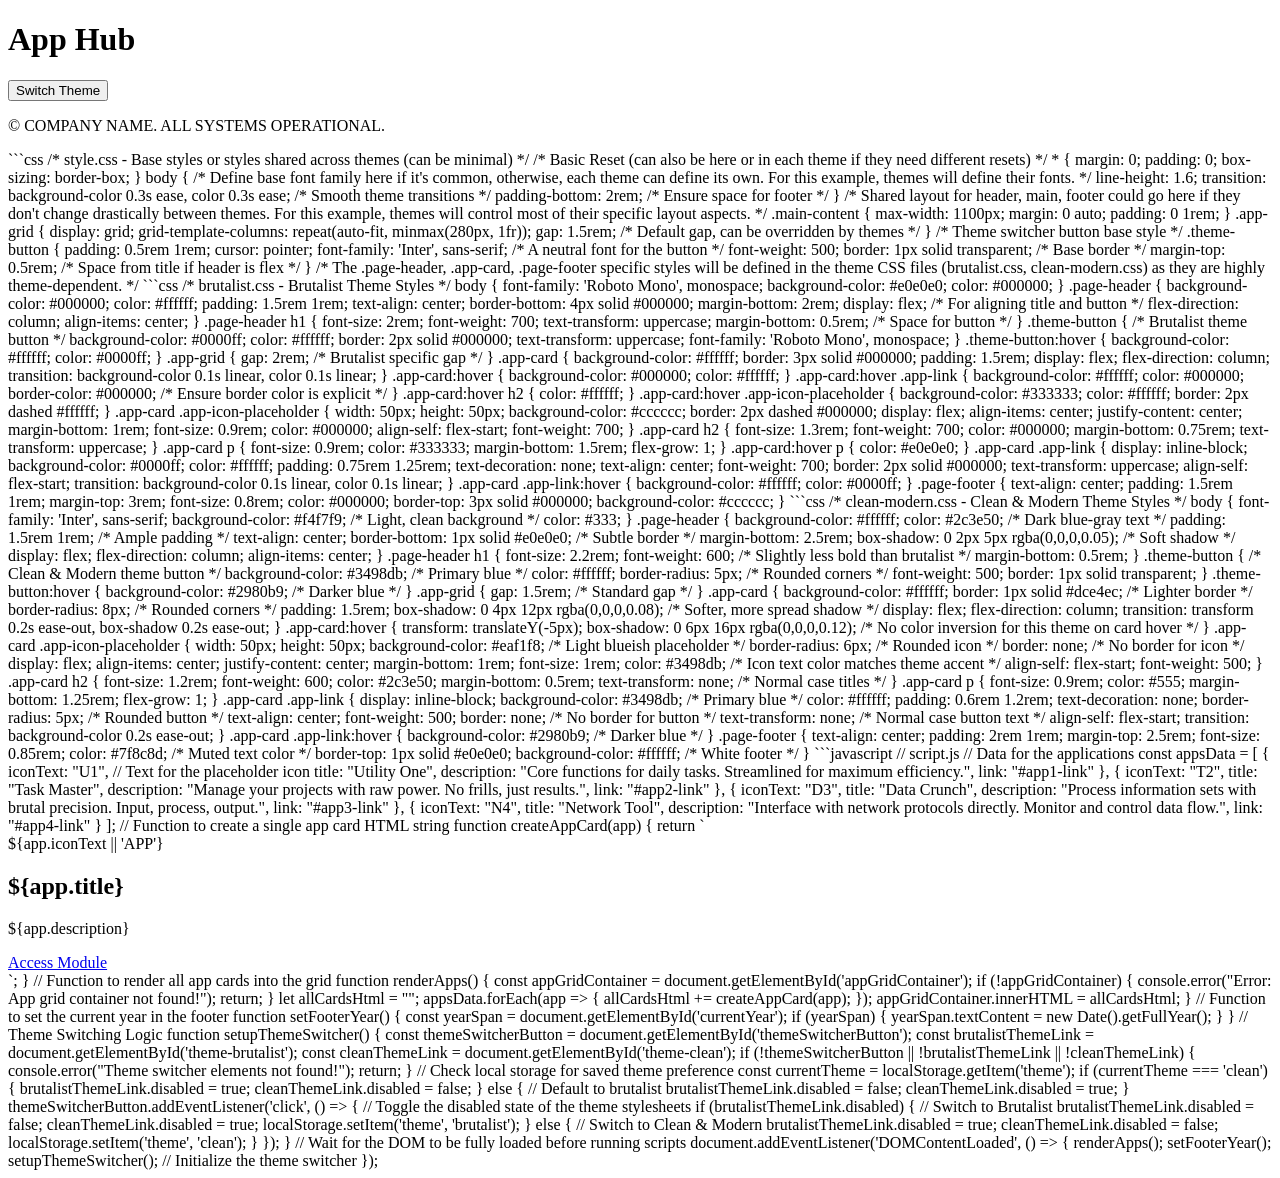
==== index.html @ c38fd2d3 "Create index.html" ====
<!DOCTYPE html>
<html lang="en">
<head>
    <meta charset="UTF-8">
    <meta name="viewport" content="width=device-width, initial-scale=1.0">
    <title>My App Showcase - Multi-Theme</title>
    <link href="https://fonts.googleapis.com/css2?family=Roboto+Mono:wght@400;500;700&family=Inter:wght@400;500;600;700&display=swap" rel="stylesheet">

    <link id="theme-brutalist" href="brutalist.css" rel="stylesheet">
    <link id="theme-clean" href="clean-modern.css" rel="stylesheet" disabled>

    <link href="style.css" rel="stylesheet">

</head>
<body>

    <header class="page-header">
        <h1>App Hub</h1>
        <button id="themeSwitcherButton" class="theme-button">Switch Theme</button>
    </header>

    <main class="main-content">
        <div class="app-grid" id="appGridContainer">
            </div>
    </main>

    <footer class="page-footer">
        <p>&copy; <span id="currentYear"></span> COMPANY NAME. ALL SYSTEMS OPERATIONAL.</p>
    </footer>

    <script src="script.js"></script>

</body>
</html>
```css
/* style.css - Base styles or styles shared across themes (can be minimal) */

/* Basic Reset (can also be here or in each theme if they need different resets) */
* {
    margin: 0;
    padding: 0;
    box-sizing: border-box;
}

body {
    /*
      Define base font family here if it's common,
      otherwise, each theme can define its own.
      For this example, themes will define their fonts.
    */
    line-height: 1.6;
    transition: background-color 0.3s ease, color 0.3s ease; /* Smooth theme transitions */
    padding-bottom: 2rem; /* Ensure space for footer */
}

/*
  Shared layout for header, main, footer could go here if they
  don't change drastically between themes. For this example,
  themes will control most of their specific layout aspects.
*/

.main-content {
    max-width: 1100px;
    margin: 0 auto;
    padding: 0 1rem;
}

.app-grid {
    display: grid;
    grid-template-columns: repeat(auto-fit, minmax(280px, 1fr));
    gap: 1.5rem; /* Default gap, can be overridden by themes */
}

/* Theme switcher button base style */
.theme-button {
    padding: 0.5rem 1rem;
    cursor: pointer;
    font-family: 'Inter', sans-serif; /* A neutral font for the button */
    font-weight: 500;
    border: 1px solid transparent; /* Base border */
    margin-top: 0.5rem; /* Space from title if header is flex */
}

/*
  The .page-header, .app-card, .page-footer specific styles
  will be defined in the theme CSS files (brutalist.css, clean-modern.css)
  as they are highly theme-dependent.
*/
```css
/* brutalist.css - Brutalist Theme Styles */

body {
    font-family: 'Roboto Mono', monospace;
    background-color: #e0e0e0;
    color: #000000;
}

.page-header {
    background-color: #000000;
    color: #ffffff;
    padding: 1.5rem 1rem;
    text-align: center;
    border-bottom: 4px solid #000000;
    margin-bottom: 2rem;
    display: flex; /* For aligning title and button */
    flex-direction: column;
    align-items: center;
}

.page-header h1 {
    font-size: 2rem;
    font-weight: 700;
    text-transform: uppercase;
    margin-bottom: 0.5rem; /* Space for button */
}

.theme-button { /* Brutalist theme button */
    background-color: #0000ff;
    color: #ffffff;
    border: 2px solid #000000;
    text-transform: uppercase;
    font-family: 'Roboto Mono', monospace;
}

.theme-button:hover {
    background-color: #ffffff;
    color: #0000ff;
}

.app-grid {
     gap: 2rem; /* Brutalist specific gap */
}

.app-card {
    background-color: #ffffff;
    border: 3px solid #000000;
    padding: 1.5rem;
    display: flex;
    flex-direction: column;
    transition: background-color 0.1s linear, color 0.1s linear;
}

.app-card:hover {
    background-color: #000000;
    color: #ffffff;
}

.app-card:hover .app-link {
    background-color: #ffffff;
    color: #000000;
    border-color: #000000; /* Ensure border color is explicit */
}

.app-card:hover h2 {
    color: #ffffff;
}
.app-card:hover .app-icon-placeholder {
    background-color: #333333;
    color: #ffffff;
    border: 2px dashed #ffffff;
}

.app-card .app-icon-placeholder {
    width: 50px;
    height: 50px;
    background-color: #cccccc;
    border: 2px dashed #000000;
    display: flex;
    align-items: center;
    justify-content: center;
    margin-bottom: 1rem;
    font-size: 0.9rem;
    color: #000000;
    align-self: flex-start;
    font-weight: 700;
}

.app-card h2 {
    font-size: 1.3rem;
    font-weight: 700;
    color: #000000;
    margin-bottom: 0.75rem;
    text-transform: uppercase;
}

.app-card p {
    font-size: 0.9rem;
    color: #333333;
    margin-bottom: 1.5rem;
    flex-grow: 1;
}
.app-card:hover p {
    color: #e0e0e0;
}

.app-card .app-link {
    display: inline-block;
    background-color: #0000ff;
    color: #ffffff;
    padding: 0.75rem 1.25rem;
    text-decoration: none;
    text-align: center;
    font-weight: 700;
    border: 2px solid #000000;
    text-transform: uppercase;
    align-self: flex-start;
    transition: background-color 0.1s linear, color 0.1s linear;
}

.app-card .app-link:hover {
    background-color: #ffffff;
    color: #0000ff;
}

.page-footer {
    text-align: center;
    padding: 1.5rem 1rem;
    margin-top: 3rem;
    font-size: 0.8rem;
    color: #000000;
    border-top: 3px solid #000000;
    background-color: #cccccc;
}
```css
/* clean-modern.css - Clean & Modern Theme Styles */

body {
    font-family: 'Inter', sans-serif;
    background-color: #f4f7f9; /* Light, clean background */
    color: #333;
}

.page-header {
    background-color: #ffffff;
    color: #2c3e50; /* Dark blue-gray text */
    padding: 1.5rem 1rem; /* Ample padding */
    text-align: center;
    border-bottom: 1px solid #e0e0e0; /* Subtle border */
    margin-bottom: 2.5rem;
    box-shadow: 0 2px 5px rgba(0,0,0,0.05); /* Soft shadow */
    display: flex;
    flex-direction: column;
    align-items: center;
}

.page-header h1 {
    font-size: 2.2rem;
    font-weight: 600; /* Slightly less bold than brutalist */
    margin-bottom: 0.5rem;
}

.theme-button { /* Clean & Modern theme button */
    background-color: #3498db; /* Primary blue */
    color: #ffffff;
    border-radius: 5px; /* Rounded corners */
    font-weight: 500;
    border: 1px solid transparent;
}

.theme-button:hover {
    background-color: #2980b9; /* Darker blue */
}

.app-grid {
     gap: 1.5rem; /* Standard gap */
}

.app-card {
    background-color: #ffffff;
    border: 1px solid #dce4ec; /* Lighter border */
    border-radius: 8px; /* Rounded corners */
    padding: 1.5rem;
    box-shadow: 0 4px 12px rgba(0,0,0,0.08); /* Softer, more spread shadow */
    display: flex;
    flex-direction: column;
    transition: transform 0.2s ease-out, box-shadow 0.2s ease-out;
}

.app-card:hover {
    transform: translateY(-5px);
    box-shadow: 0 6px 16px rgba(0,0,0,0.12);
    /* No color inversion for this theme on card hover */
}

.app-card .app-icon-placeholder {
    width: 50px;
    height: 50px;
    background-color: #eaf1f8; /* Light blueish placeholder */
    border-radius: 6px; /* Rounded icon */
    border: none; /* No border for icon */
    display: flex;
    align-items: center;
    justify-content: center;
    margin-bottom: 1rem;
    font-size: 1rem;
    color: #3498db; /* Icon text color matches theme accent */
    align-self: flex-start;
    font-weight: 500;
}

.app-card h2 {
    font-size: 1.2rem;
    font-weight: 600;
    color: #2c3e50;
    margin-bottom: 0.5rem;
    text-transform: none; /* Normal case titles */
}

.app-card p {
    font-size: 0.9rem;
    color: #555;
    margin-bottom: 1.25rem;
    flex-grow: 1;
}

.app-card .app-link {
    display: inline-block;
    background-color: #3498db; /* Primary blue */
    color: #ffffff;
    padding: 0.6rem 1.2rem;
    text-decoration: none;
    border-radius: 5px; /* Rounded button */
    text-align: center;
    font-weight: 500;
    border: none; /* No border for button */
    text-transform: none; /* Normal case button text */
    align-self: flex-start;
    transition: background-color 0.2s ease-out;
}

.app-card .app-link:hover {
    background-color: #2980b9; /* Darker blue */
}

.page-footer {
    text-align: center;
    padding: 2rem 1rem;
    margin-top: 2.5rem;
    font-size: 0.85rem;
    color: #7f8c8d; /* Muted text color */
    border-top: 1px solid #e0e0e0;
    background-color: #ffffff; /* White footer */
}
```javascript
// script.js

// Data for the applications
const appsData = [
    {
        iconText: "U1", // Text for the placeholder icon
        title: "Utility One",
        description: "Core functions for daily tasks. Streamlined for maximum efficiency.",
        link: "#app1-link"
    },
    {
        iconText: "T2",
        title: "Task Master",
        description: "Manage your projects with raw power. No frills, just results.",
        link: "#app2-link"
    },
    {
        iconText: "D3",
        title: "Data Crunch",
        description: "Process information sets with brutal precision. Input, process, output.",
        link: "#app3-link"
    },
    {
        iconText: "N4",
        title: "Network Tool",
        description: "Interface with network protocols directly. Monitor and control data flow.",
        link: "#app4-link"
    }
];

// Function to create a single app card HTML string
function createAppCard(app) {
    return `
        <div class="app-card">
            <div class="app-icon-placeholder">${app.iconText || 'APP'}</div>
            <h2>${app.title}</h2>
            <p>${app.description}</p>
            <a href="${app.link}" class="app-link">Access Module</a>
        </div>
    `;
}

// Function to render all app cards into the grid
function renderApps() {
    const appGridContainer = document.getElementById('appGridContainer');
    if (!appGridContainer) {
        console.error("Error: App grid container not found!");
        return;
    }

    let allCardsHtml = "";
    appsData.forEach(app => {
        allCardsHtml += createAppCard(app);
    });
    appGridContainer.innerHTML = allCardsHtml;
}

// Function to set the current year in the footer
function setFooterYear() {
    const yearSpan = document.getElementById('currentYear');
    if (yearSpan) {
        yearSpan.textContent = new Date().getFullYear();
    }
}

// Theme Switching Logic
function setupThemeSwitcher() {
    const themeSwitcherButton = document.getElementById('themeSwitcherButton');
    const brutalistThemeLink = document.getElementById('theme-brutalist');
    const cleanThemeLink = document.getElementById('theme-clean');

    if (!themeSwitcherButton || !brutalistThemeLink || !cleanThemeLink) {
        console.error("Theme switcher elements not found!");
        return;
    }

    // Check local storage for saved theme preference
    const currentTheme = localStorage.getItem('theme');
    if (currentTheme === 'clean') {
        brutalistThemeLink.disabled = true;
        cleanThemeLink.disabled = false;
    } else { // Default to brutalist
        brutalistThemeLink.disabled = false;
        cleanThemeLink.disabled = true;
    }


    themeSwitcherButton.addEventListener('click', () => {
        // Toggle the disabled state of the theme stylesheets
        if (brutalistThemeLink.disabled) {
            // Switch to Brutalist
            brutalistThemeLink.disabled = false;
            cleanThemeLink.disabled = true;
            localStorage.setItem('theme', 'brutalist');
        } else {
            // Switch to Clean & Modern
            brutalistThemeLink.disabled = true;
            cleanThemeLink.disabled = false;
            localStorage.setItem('theme', 'clean');
        }
    });
}


// Wait for the DOM to be fully loaded before running scripts
document.addEventListener('DOMContentLoaded', () => {
    renderApps();
    setFooterYear();
    setupThemeSwitcher(); // Initialize the theme switcher
});
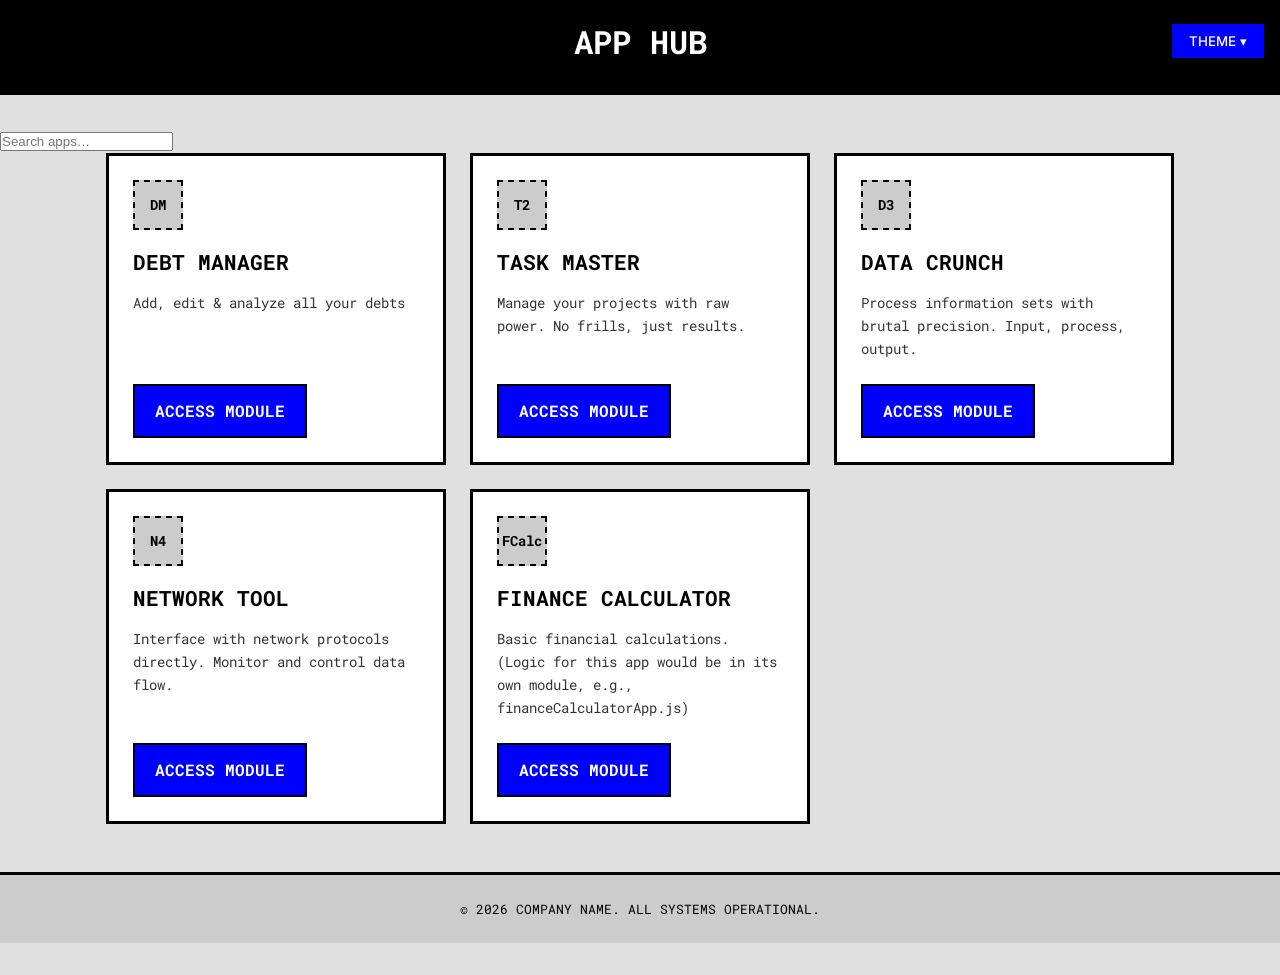
==== commit 0ebddf9a: "Initial commit of BrutFinance" ====
--- a/index.html
+++ b/index.html
@@ -6,449 +6,77 @@
     <title>My App Showcase - Multi-Theme</title>
     <link href="https://fonts.googleapis.com/css2?family=Roboto+Mono:wght@400;500;700&family=Inter:wght@400;500;600;700&display=swap" rel="stylesheet">
 
-    <link id="theme-brutalist" href="brutalist.css" rel="stylesheet">
-    <link id="theme-clean" href="clean-modern.css" rel="stylesheet" disabled>
+    <link id="theme-brutalpop" href="./css/brutalpop.css" rel="stylesheet">
+    <link id="theme-brutalist" href="./css/brutalist.css" rel="stylesheet">
+    <link id="theme-clean" href="./css/cleanmodern.css" rel="stylesheet" disabled>
 
-    <link href="style.css" rel="stylesheet">
+    <link href="./css/style.css" rel="stylesheet">
 
 </head>
 <body>
 
     <header class="page-header">
         <h1>App Hub</h1>
-        <button id="themeSwitcherButton" class="theme-button">Switch Theme</button>
+        <div class="theme-switcher-container">
+            <button id="themeSwitcherButton"
+                    class="theme-button"
+                    aria-haspopup="true"
+                    aria-expanded="false">
+                Theme ▾
+            </button>
+            <ul class="theme-dropdown">
+                <li data-theme="brutalist">Brutalist</li>
+                <li data-theme="brutalpop">Brutal Pop</li>
+                <li data-theme="clean">Clean</li>
+            </ul>
+        </div>
     </header>
+
+    <input id="appFilter" type="search" placeholder="Search apps…">
+
 
     <main class="main-content">
         <div class="app-grid" id="appGridContainer">
-            </div>
+        </div>
     </main>
+
+    <div id="debtOverviewContainer" class="module-container">
+        <form id="debtForm">
+            <input type="hidden" name="debtId">
+            <input name="name" placeholder="Name" required>
+            <input name="type" placeholder="Type" required>
+            <input name="rate" type="number" step="0.01" placeholder="Rate %" required>
+            <input name="amount" type="number" placeholder="Amount" required>
+            <input name="pmt" type="number" placeholder="Payment">
+            <input name="termMonths" type="number" placeholder="Term (months)" required>
+            <input name="startDate" type="date" required>
+            <button type="submit">Save</button>
+        </form>
+
+        <table>
+            <thead>
+                <tr>
+                    <th>Name</th>
+                    <th>Type</th>
+                    <th>Rate</th>
+                    <th>PMT</th>
+                    <th>Start</th>
+                    <th>Payoff</th>
+                    <th>Prin.</th>
+                    <th>Int.</th>
+                    <th>Total</th>
+                    <th>Actions</th>
+                </tr>
+            </thead>
+            <tbody id="debtTableBody"></tbody>
+        </table>
+    </div>
 
     <footer class="page-footer">
         <p>&copy; <span id="currentYear"></span> COMPANY NAME. ALL SYSTEMS OPERATIONAL.</p>
     </footer>
 
-    <script src="script.js"></script>
+    <script src="/js/script.js" type="module"></script>
 
 </body>
 </html>
-```css
-/* style.css - Base styles or styles shared across themes (can be minimal) */
-
-/* Basic Reset (can also be here or in each theme if they need different resets) */
-* {
-    margin: 0;
-    padding: 0;
-    box-sizing: border-box;
-}
-
-body {
-    /*
-      Define base font family here if it's common,
-      otherwise, each theme can define its own.
-      For this example, themes will define their fonts.
-    */
-    line-height: 1.6;
-    transition: background-color 0.3s ease, color 0.3s ease; /* Smooth theme transitions */
-    padding-bottom: 2rem; /* Ensure space for footer */
-}
-
-/*
-  Shared layout for header, main, footer could go here if they
-  don't change drastically between themes. For this example,
-  themes will control most of their specific layout aspects.
-*/
-
-.main-content {
-    max-width: 1100px;
-    margin: 0 auto;
-    padding: 0 1rem;
-}
-
-.app-grid {
-    display: grid;
-    grid-template-columns: repeat(auto-fit, minmax(280px, 1fr));
-    gap: 1.5rem; /* Default gap, can be overridden by themes */
-}
-
-/* Theme switcher button base style */
-.theme-button {
-    padding: 0.5rem 1rem;
-    cursor: pointer;
-    font-family: 'Inter', sans-serif; /* A neutral font for the button */
-    font-weight: 500;
-    border: 1px solid transparent; /* Base border */
-    margin-top: 0.5rem; /* Space from title if header is flex */
-}
-
-/*
-  The .page-header, .app-card, .page-footer specific styles
-  will be defined in the theme CSS files (brutalist.css, clean-modern.css)
-  as they are highly theme-dependent.
-*/
-```css
-/* brutalist.css - Brutalist Theme Styles */
-
-body {
-    font-family: 'Roboto Mono', monospace;
-    background-color: #e0e0e0;
-    color: #000000;
-}
-
-.page-header {
-    background-color: #000000;
-    color: #ffffff;
-    padding: 1.5rem 1rem;
-    text-align: center;
-    border-bottom: 4px solid #000000;
-    margin-bottom: 2rem;
-    display: flex; /* For aligning title and button */
-    flex-direction: column;
-    align-items: center;
-}
-
-.page-header h1 {
-    font-size: 2rem;
-    font-weight: 700;
-    text-transform: uppercase;
-    margin-bottom: 0.5rem; /* Space for button */
-}
-
-.theme-button { /* Brutalist theme button */
-    background-color: #0000ff;
-    color: #ffffff;
-    border: 2px solid #000000;
-    text-transform: uppercase;
-    font-family: 'Roboto Mono', monospace;
-}
-
-.theme-button:hover {
-    background-color: #ffffff;
-    color: #0000ff;
-}
-
-.app-grid {
-     gap: 2rem; /* Brutalist specific gap */
-}
-
-.app-card {
-    background-color: #ffffff;
-    border: 3px solid #000000;
-    padding: 1.5rem;
-    display: flex;
-    flex-direction: column;
-    transition: background-color 0.1s linear, color 0.1s linear;
-}
-
-.app-card:hover {
-    background-color: #000000;
-    color: #ffffff;
-}
-
-.app-card:hover .app-link {
-    background-color: #ffffff;
-    color: #000000;
-    border-color: #000000; /* Ensure border color is explicit */
-}
-
-.app-card:hover h2 {
-    color: #ffffff;
-}
-.app-card:hover .app-icon-placeholder {
-    background-color: #333333;
-    color: #ffffff;
-    border: 2px dashed #ffffff;
-}
-
-.app-card .app-icon-placeholder {
-    width: 50px;
-    height: 50px;
-    background-color: #cccccc;
-    border: 2px dashed #000000;
-    display: flex;
-    align-items: center;
-    justify-content: center;
-    margin-bottom: 1rem;
-    font-size: 0.9rem;
-    color: #000000;
-    align-self: flex-start;
-    font-weight: 700;
-}
-
-.app-card h2 {
-    font-size: 1.3rem;
-    font-weight: 700;
-    color: #000000;
-    margin-bottom: 0.75rem;
-    text-transform: uppercase;
-}
-
-.app-card p {
-    font-size: 0.9rem;
-    color: #333333;
-    margin-bottom: 1.5rem;
-    flex-grow: 1;
-}
-.app-card:hover p {
-    color: #e0e0e0;
-}
-
-.app-card .app-link {
-    display: inline-block;
-    background-color: #0000ff;
-    color: #ffffff;
-    padding: 0.75rem 1.25rem;
-    text-decoration: none;
-    text-align: center;
-    font-weight: 700;
-    border: 2px solid #000000;
-    text-transform: uppercase;
-    align-self: flex-start;
-    transition: background-color 0.1s linear, color 0.1s linear;
-}
-
-.app-card .app-link:hover {
-    background-color: #ffffff;
-    color: #0000ff;
-}
-
-.page-footer {
-    text-align: center;
-    padding: 1.5rem 1rem;
-    margin-top: 3rem;
-    font-size: 0.8rem;
-    color: #000000;
-    border-top: 3px solid #000000;
-    background-color: #cccccc;
-}
-```css
-/* clean-modern.css - Clean & Modern Theme Styles */
-
-body {
-    font-family: 'Inter', sans-serif;
-    background-color: #f4f7f9; /* Light, clean background */
-    color: #333;
-}
-
-.page-header {
-    background-color: #ffffff;
-    color: #2c3e50; /* Dark blue-gray text */
-    padding: 1.5rem 1rem; /* Ample padding */
-    text-align: center;
-    border-bottom: 1px solid #e0e0e0; /* Subtle border */
-    margin-bottom: 2.5rem;
-    box-shadow: 0 2px 5px rgba(0,0,0,0.05); /* Soft shadow */
-    display: flex;
-    flex-direction: column;
-    align-items: center;
-}
-
-.page-header h1 {
-    font-size: 2.2rem;
-    font-weight: 600; /* Slightly less bold than brutalist */
-    margin-bottom: 0.5rem;
-}
-
-.theme-button { /* Clean & Modern theme button */
-    background-color: #3498db; /* Primary blue */
-    color: #ffffff;
-    border-radius: 5px; /* Rounded corners */
-    font-weight: 500;
-    border: 1px solid transparent;
-}
-
-.theme-button:hover {
-    background-color: #2980b9; /* Darker blue */
-}
-
-.app-grid {
-     gap: 1.5rem; /* Standard gap */
-}
-
-.app-card {
-    background-color: #ffffff;
-    border: 1px solid #dce4ec; /* Lighter border */
-    border-radius: 8px; /* Rounded corners */
-    padding: 1.5rem;
-    box-shadow: 0 4px 12px rgba(0,0,0,0.08); /* Softer, more spread shadow */
-    display: flex;
-    flex-direction: column;
-    transition: transform 0.2s ease-out, box-shadow 0.2s ease-out;
-}
-
-.app-card:hover {
-    transform: translateY(-5px);
-    box-shadow: 0 6px 16px rgba(0,0,0,0.12);
-    /* No color inversion for this theme on card hover */
-}
-
-.app-card .app-icon-placeholder {
-    width: 50px;
-    height: 50px;
-    background-color: #eaf1f8; /* Light blueish placeholder */
-    border-radius: 6px; /* Rounded icon */
-    border: none; /* No border for icon */
-    display: flex;
-    align-items: center;
-    justify-content: center;
-    margin-bottom: 1rem;
-    font-size: 1rem;
-    color: #3498db; /* Icon text color matches theme accent */
-    align-self: flex-start;
-    font-weight: 500;
-}
-
-.app-card h2 {
-    font-size: 1.2rem;
-    font-weight: 600;
-    color: #2c3e50;
-    margin-bottom: 0.5rem;
-    text-transform: none; /* Normal case titles */
-}
-
-.app-card p {
-    font-size: 0.9rem;
-    color: #555;
-    margin-bottom: 1.25rem;
-    flex-grow: 1;
-}
-
-.app-card .app-link {
-    display: inline-block;
-    background-color: #3498db; /* Primary blue */
-    color: #ffffff;
-    padding: 0.6rem 1.2rem;
-    text-decoration: none;
-    border-radius: 5px; /* Rounded button */
-    text-align: center;
-    font-weight: 500;
-    border: none; /* No border for button */
-    text-transform: none; /* Normal case button text */
-    align-self: flex-start;
-    transition: background-color 0.2s ease-out;
-}
-
-.app-card .app-link:hover {
-    background-color: #2980b9; /* Darker blue */
-}
-
-.page-footer {
-    text-align: center;
-    padding: 2rem 1rem;
-    margin-top: 2.5rem;
-    font-size: 0.85rem;
-    color: #7f8c8d; /* Muted text color */
-    border-top: 1px solid #e0e0e0;
-    background-color: #ffffff; /* White footer */
-}
-```javascript
-// script.js
-
-// Data for the applications
-const appsData = [
-    {
-        iconText: "U1", // Text for the placeholder icon
-        title: "Utility One",
-        description: "Core functions for daily tasks. Streamlined for maximum efficiency.",
-        link: "#app1-link"
-    },
-    {
-        iconText: "T2",
-        title: "Task Master",
-        description: "Manage your projects with raw power. No frills, just results.",
-        link: "#app2-link"
-    },
-    {
-        iconText: "D3",
-        title: "Data Crunch",
-        description: "Process information sets with brutal precision. Input, process, output.",
-        link: "#app3-link"
-    },
-    {
-        iconText: "N4",
-        title: "Network Tool",
-        description: "Interface with network protocols directly. Monitor and control data flow.",
-        link: "#app4-link"
-    }
-];
-
-// Function to create a single app card HTML string
-function createAppCard(app) {
-    return `
-        <div class="app-card">
-            <div class="app-icon-placeholder">${app.iconText || 'APP'}</div>
-            <h2>${app.title}</h2>
-            <p>${app.description}</p>
-            <a href="${app.link}" class="app-link">Access Module</a>
-        </div>
-    `;
-}
-
-// Function to render all app cards into the grid
-function renderApps() {
-    const appGridContainer = document.getElementById('appGridContainer');
-    if (!appGridContainer) {
-        console.error("Error: App grid container not found!");
-        return;
-    }
-
-    let allCardsHtml = "";
-    appsData.forEach(app => {
-        allCardsHtml += createAppCard(app);
-    });
-    appGridContainer.innerHTML = allCardsHtml;
-}
-
-// Function to set the current year in the footer
-function setFooterYear() {
-    const yearSpan = document.getElementById('currentYear');
-    if (yearSpan) {
-        yearSpan.textContent = new Date().getFullYear();
-    }
-}
-
-// Theme Switching Logic
-function setupThemeSwitcher() {
-    const themeSwitcherButton = document.getElementById('themeSwitcherButton');
-    const brutalistThemeLink = document.getElementById('theme-brutalist');
-    const cleanThemeLink = document.getElementById('theme-clean');
-
-    if (!themeSwitcherButton || !brutalistThemeLink || !cleanThemeLink) {
-        console.error("Theme switcher elements not found!");
-        return;
-    }
-
-    // Check local storage for saved theme preference
-    const currentTheme = localStorage.getItem('theme');
-    if (currentTheme === 'clean') {
-        brutalistThemeLink.disabled = true;
-        cleanThemeLink.disabled = false;
-    } else { // Default to brutalist
-        brutalistThemeLink.disabled = false;
-        cleanThemeLink.disabled = true;
-    }
-
-
-    themeSwitcherButton.addEventListener('click', () => {
-        // Toggle the disabled state of the theme stylesheets
-        if (brutalistThemeLink.disabled) {
-            // Switch to Brutalist
-            brutalistThemeLink.disabled = false;
-            cleanThemeLink.disabled = true;
-            localStorage.setItem('theme', 'brutalist');
-        } else {
-            // Switch to Clean & Modern
-            brutalistThemeLink.disabled = true;
-            cleanThemeLink.disabled = false;
-            localStorage.setItem('theme', 'clean');
-        }
-    });
-}
-
-
-// Wait for the DOM to be fully loaded before running scripts
-document.addEventListener('DOMContentLoaded', () => {
-    renderApps();
-    setFooterYear();
-    setupThemeSwitcher(); // Initialize the theme switcher
-});
--- a/css/brutalpop.css
+++ b/css/brutalpop.css
@@ -0,0 +1,161 @@
+﻿/* brutalist.css - Brutalist Theme Styles */
+
+body {
+    font-family: 'Roboto Mono', monospace;
+    background-color: #e0e0e0;
+    color: #000000;
+}
+
+.page-header {
+    background-color: #000000;
+    color: #ffffff;
+    padding: 1.5rem 1rem;
+    text-align: center;
+    border-bottom: 4px solid #000000;
+    margin-bottom: 2rem;
+    display: flex; /* For aligning title and button */
+    flex-direction: column;
+    align-items: center;
+}
+
+    .page-header h1 {
+        font-size: 2rem;
+        font-weight: 700;
+        text-transform: uppercase;
+        margin-bottom: 0.5rem; /* Space for button */
+    }
+
+.theme-button { /* Brutalist theme button */
+    background-color: #0000ff;
+    color: #ffffff;
+    border: 2px solid #000000;
+    text-transform: uppercase;
+    font-family: 'Roboto Mono', monospace;
+}
+
+    .theme-button:hover {
+        background-color: #ffffff;
+        color: #0000ff;
+    }
+
+/* dropdown container */
+.theme-dropdown {
+    background-color: #ffffff; /* stark white */
+    border: 3px solid #000000; /* bold black frame */
+    font-family: 'Roboto Mono', monospace; /* matches body */
+    list-style: none;
+    padding: 0;
+    margin: 0;
+}
+
+    /* each menu item */
+    .theme-dropdown li {
+        padding: 0.75rem 1.5rem;
+        text-transform: uppercase;
+        color: #000000; /* black text */
+        cursor: pointer;
+        transition: background-color 0.1s linear, color 0.1s linear;
+    }
+
+        /* hover state (invert to your accent blue) */
+        .theme-dropdown li:hover {
+            background-color: #0000ff; /* bright blue */
+            color: #ffffff; /* white text */
+        }
+
+.app-grid {
+    gap: 2rem; /* Brutalist specific gap */
+}
+
+.app-card {
+    background-color: #ffffff;
+    border: 3px solid #000000;
+    padding: 1.5rem;
+    display: flex;
+    flex-direction: column;
+    transition: background-color 0.1s linear, color 0.1s linear;
+}
+
+    .app-card:hover {
+        background-color: #000000;
+        color: #ffffff;
+    }
+
+        .app-card:hover .app-link {
+            background-color: #ffffff;
+            color: #000000;
+            border-color: #000000; /* Ensure border color is explicit */
+        }
+
+        .app-card:hover h2 {
+            color: #ffffff;
+        }
+
+        .app-card:hover .app-icon-placeholder {
+            background-color: #333333;
+            color: #ffffff;
+            border: 2px dashed #ffffff;
+        }
+
+    .app-card .app-icon-placeholder {
+        width: 50px;
+        height: 50px;
+        background-color: #cccccc;
+        border: 2px dashed #000000;
+        display: flex;
+        align-items: center;
+        justify-content: center;
+        margin-bottom: 1rem;
+        font-size: 0.9rem;
+        color: #000000;
+        align-self: flex-start;
+        font-weight: 700;
+    }
+
+    .app-card h2 {
+        font-size: 1.3rem;
+        font-weight: 700;
+        color: #000000;
+        margin-bottom: 0.75rem;
+        text-transform: uppercase;
+    }
+
+    .app-card p {
+        font-size: 0.9rem;
+        color: #333333;
+        margin-bottom: 1.5rem;
+        flex-grow: 1;
+    }
+
+    .app-card:hover p {
+        color: #e0e0e0;
+    }
+
+    .app-card .app-link {
+        display: inline-block;
+        background-color: #0000ff;
+        color: #ffffff;
+        padding: 0.75rem 1.25rem;
+        text-decoration: none;
+        text-align: center;
+        font-weight: 700;
+        border: 2px solid #000000;
+        text-transform: uppercase;
+        align-self: flex-start;
+        transition: background-color 0.1s linear, color 0.1s linear;
+    }
+
+        .app-card .app-link:hover {
+            background-color: #ffffff;
+            color: #0000ff;
+        }
+
+.page-footer {
+    text-align: center;
+    padding: 1.5rem 1rem;
+    margin-top: 3rem;
+    font-size: 0.8rem;
+    color: #000000;
+    border-top: 3px solid #000000;
+    background-color: #cccccc;
+}
--- a/css/brutalist.css
+++ b/css/brutalist.css
@@ -0,0 +1,235 @@
+﻿/* brutalist_redesign.css - Brutalist Theme Redesigned Using Space Grotesk Template */
+
+* {
+    margin: 0;
+    padding: 0;
+    box-sizing: border-box;
+}
+
+body {
+    font-family: 'Space Grotesk', sans-serif;
+    background-color: #ffffff;
+    color: #000000;
+    line-height: 1.6;
+    padding: 40px;
+    max-width: 1400px;
+    margin: 0 auto;
+    transition: background-color 0.3s, color 0.3s;
+}
+
+    body.dark-mode {
+        background-color: #0f0f0f;
+        color: #ffffff;
+    }
+
+/* Header */
+.page-header {
+    display: flex;
+    justify-content: space-between;
+    align-items: center;
+    padding-bottom: 1rem;
+    margin-bottom: 2rem;
+    border-bottom: 1px solid currentColor;
+}
+
+.logo {
+    font-weight: 700;
+    font-size: 1.2rem;
+    letter-spacing: -0.03em;
+}
+
+.nav a,
+.theme-button {
+    font-size: 0.9rem;
+    color: inherit;
+    text-decoration: none;
+    margin-left: 2rem;
+    transition: all 0.3s;
+}
+
+.theme-button {
+    background: none;
+    border: 2px solid currentColor;
+    padding: 8px 15px;
+    cursor: pointer;
+    text-transform: uppercase;
+    font-family: 'Roboto Mono', monospace;
+}
+
+    .theme-button:hover {
+        background-color: currentColor;
+        color: background-color;
+    }
+
+body.dark-mode .theme-button:hover {
+    background-color: background-color;
+    color: currentColor;
+}
+
+/* Dropdown */
+.theme-dropdown {
+    position: absolute;
+    top: 100%;
+    right: 0;
+    background-color: #ffffff;
+    border: 3px solid currentColor;
+    list-style: none;
+    padding: 0;
+    margin: 0.5rem 0 0;
+    z-index: 10;
+    font-family: 'Roboto Mono', monospace;
+}
+
+    .theme-dropdown li {
+        padding: 0.75rem 1.5rem;
+        text-transform: uppercase;
+        cursor: pointer;
+        transition: background-color 0.1s linear, color 0.1s linear;
+    }
+
+        .theme-dropdown li:hover {
+            background-color: #0000ff;
+            color: #ffffff;
+        }
+
+/* App Grid */
+.app-grid {
+    display: grid;
+    grid-template-columns: repeat(auto-fill, minmax(300px, 1fr));
+    gap: 2rem;
+    margin-top: 4rem;
+}
+
+/* App Card */
+.app-card {
+    border: 1px solid currentColor;
+    display: flex;
+    flex-direction: column;
+    position: relative;
+    transition: transform 0.3s ease, background-color 0.1s linear, color 0.1s linear;
+    overflow: hidden;
+    opacity: 0;
+    transform: translateY(20px);
+    animation: fadeIn 0.6s forwards;
+}
+
+@keyframes fadeIn {
+    to {
+        opacity: 1;
+        transform: translateY(0);
+    }
+}
+
+.app-card:hover {
+    transform: translateY(-5px);
+}
+
+.app-card::before {
+    content: "{";
+    position: absolute;
+    top: 50%;
+    left: -15px;
+    transform: translateY(-50%);
+    font-size: 2rem;
+    opacity: 0;
+    transition: opacity 0.2s ease;
+}
+
+.app-card:hover::before {
+    opacity: 1;
+}
+
+.app-card img {
+    width: 100%;
+    height: 200px;
+    object-fit: cover;
+    transition: transform 0.3s ease;
+}
+
+.app-card:hover img {
+    transform: scale(1.05);
+}
+
+.app-card .app-icon-placeholder {
+    width: 50px;
+    height: 50px;
+    background-color: #cccccc;
+    border: 2px dashed currentColor;
+    display: flex;
+    align-items: center;
+    justify-content: center;
+    margin: 1rem;
+    font-size: 0.9rem;
+    font-weight: 700;
+}
+
+.app-card h2 {
+    font-size: 1.4rem;
+    font-weight: 500;
+    margin: 0.7rem;
+    text-transform: uppercase;
+}
+
+.app-card p {
+    font-size: 0.9rem;
+    flex-grow: 1;
+    margin: 0 1.5rem 1.5rem;
+}
+
+.app-card:hover p {
+    color: rgba(0, 0, 0, 0.4);
+}
+
+.app-card .app-link {
+    display: inline-block;
+    border: 1px solid currentColor;
+    padding: 0.75rem 1.25rem;
+    font-weight: 500;
+    align-self: flex-start;
+    margin: 1rem;
+    text-decoration: none;
+    transition: background-color 0.1s linear, color 0.1s linear;
+}
+
+    .app-card .app-link:hover {
+        background-color: currentColor;
+        color: background-color;
+    }
+
+/* Footer */
+.page-footer {
+    display: flex;
+    justify-content: space-between;
+    align-items: center;
+    margin-top: 5rem;
+    padding-top: 2rem;
+    border-top: 1px solid currentColor;
+    font-size: 0.8rem;
+}
+
+/* Dark-mode adjustments */
+.dark-mode .app-card {
+    background-color: #1a1a1a;
+}
+
+/* Responsive */
+@media (max-width: 768px) {
+    body {
+        padding: 20px;
+    }
+
+    .app-grid {
+        grid-template-columns: 1fr;
+    }
+
+    .page-header {
+        flex-direction: column;
+        align-items: flex-start;
+    }
+
+    .nav a,
+    .theme-button {
+        margin-left: 0;
+        margin-right: 1rem;
+    }
+}
--- a/css/cleanmodern.css
+++ b/css/cleanmodern.css
@@ -0,0 +1,145 @@
+﻿/* clean-modern.css - Clean & Modern Theme Styles */
+
+body {
+    font-family: 'Inter', sans-serif;
+    background-color: #f4f7f9; /* Light, clean background */
+    color: #333;
+}
+
+.page-header {
+    background-color: #ffffff;
+    color: #2c3e50; /* Dark blue-gray text */
+    padding: 1.5rem 1rem; /* Ample padding */
+    text-align: center;
+    border-bottom: 1px solid #e0e0e0; /* Subtle border */
+    margin-bottom: 2.5rem;
+    box-shadow: 0 2px 5px rgba(0,0,0,0.05); /* Soft shadow */
+    display: flex;
+    flex-direction: column;
+    align-items: center;
+}
+
+    .page-header h1 {
+        font-size: 2.2rem;
+        font-weight: 600; /* Slightly less bold than brutalist */
+        margin-bottom: 0.5rem;
+    }
+
+.theme-button { /* Clean & Modern theme button */
+    background-color: #3498db; /* Primary blue */
+    color: #ffffff;
+    border-radius: 5px; /* Rounded corners */
+    font-weight: 500;
+    border: 1px solid transparent;
+}
+
+    .theme-button:hover {
+        background-color: #2980b9; /* Darker blue */
+    }
+
+/* dropdown container */
+.theme-dropdown {
+    background-color: #ffffff; /* white bg */
+    border: 1px solid #dce4ec; /* light gray border */
+    border-radius: 8px; /* soft corners */
+    box-shadow: 0 4px 12px rgba(0,0,0,0.08); /* subtle shadow */
+    font-family: 'Inter', sans-serif; /* matches body */
+    list-style: none;
+    padding: 0;
+    margin: 0;
+}
+
+    /* each menu item */
+    .theme-dropdown li {
+        padding: 0.6rem 1.2rem;
+        color: #333333; /* dark gray text */
+        cursor: pointer;
+        transition: background-color 0.2s;
+    }
+
+        /* hover state */
+        .theme-dropdown li:hover {
+            background-color: #f4f7f9; /* very light blue-gray */
+        }
+
+
+.app-grid {
+    gap: 1.5rem; /* Standard gap */
+}
+
+.app-card {
+    background-color: #ffffff;
+    border: 1px solid #dce4ec; /* Lighter border */
+    border-radius: 8px; /* Rounded corners */
+    padding: 1.5rem;
+    box-shadow: 0 4px 12px rgba(0,0,0,0.08); /* Softer, more spread shadow */
+    display: flex;
+    flex-direction: column;
+    transition: transform 0.2s ease-out, box-shadow 0.2s ease-out;
+}
+
+    .app-card:hover {
+        transform: translateY(-5px);
+        box-shadow: 0 6px 16px rgba(0,0,0,0.12);
+        /* No color inversion for this theme on card hover */
+    }
+
+    .app-card .app-icon-placeholder {
+        width: 50px;
+        height: 50px;
+        background-color: #eaf1f8; /* Light blueish placeholder */
+        border-radius: 6px; /* Rounded icon */
+        border: none; /* No border for icon */
+        display: flex;
+        align-items: center;
+        justify-content: center;
+        margin-bottom: 1rem;
+        font-size: 1rem;
+        color: #3498db; /* Icon text color matches theme accent */
+        align-self: flex-start;
+        font-weight: 500;
+    }
+
+    .app-card h2 {
+        font-size: 1.2rem;
+        font-weight: 600;
+        color: #2c3e50;
+        margin-bottom: 0.5rem;
+        text-transform: none; /* Normal case titles */
+    }
+
+    .app-card p {
+        font-size: 0.9rem;
+        color: #555;
+        margin-bottom: 1.25rem;
+        flex-grow: 1;
+    }
+
+    .app-card .app-link {
+        display: inline-block;
+        background-color: #3498db; /* Primary blue */
+        color: #ffffff;
+        padding: 0.6rem 1.2rem;
+        text-decoration: none;
+        border-radius: 5px; /* Rounded button */
+        text-align: center;
+        font-weight: 500;
+        border: none; /* No border for button */
+        text-transform: none; /* Normal case button text */
+        align-self: flex-start;
+        transition: background-color 0.2s ease-out;
+    }
+
+        .app-card .app-link:hover {
+            background-color: #2980b9; /* Darker blue */
+        }
+
+.page-footer {
+    text-align: center;
+    padding: 2rem 1rem;
+    margin-top: 2.5rem;
+    font-size: 0.85rem;
+    color: #7f8c8d; /* Muted text color */
+    border-top: 1px solid #e0e0e0;
+    background-color: #ffffff; /* White footer */
+}
--- a/css/style.css
+++ b/css/style.css
@@ -0,0 +1,90 @@
+﻿/* style.css - Base styles or styles shared across themes (can be minimal) */
+
+/* Basic Reset (can also be here or in each theme if they need different resets) */
+* {
+    margin: 0;
+    padding: 0;
+    box-sizing: border-box;
+}
+
+body {
+    /*
+      Define base font family here if it's common,
+      otherwise, each theme can define its own.
+      For this example, themes will define their fonts.
+    */
+    line-height: 1.6;
+    transition: background-color 0.3s ease, color 0.3s ease; /* Smooth theme transitions */
+    padding-bottom: 2rem; /* Ensure space for footer */
+}
+
+.page-header {
+    display: flex;
+    align-items: center;
+    justify-content: space-between;
+    padding: 1rem; /* or whatever you have already */
+}
+
+.theme-switcher-container {
+    position: absolute;
+    top: 1rem; /* adjust as needed */
+    right: 1rem; /* flush to the right */
+    display: inline-block;
+    z-index: 10;
+}
+/*
+  Shared layout for header, main, footer could go here if they
+  don't change drastically between themes. For this example,
+  themes will control most of their specific layout aspects.
+*/
+
+.main-content {
+    max-width: 1100px;
+    margin: 0 auto;
+    padding: 0 1rem;
+}
+
+.app-grid {
+    display: grid;
+    grid-template-columns: repeat(auto-fit, minmax(280px, 1fr));
+    gap: 1.5rem; /* Default gap, can be overridden by themes */
+}
+
+/* Theme switcher button base style */
+.theme-button {
+    padding: 0.5rem 1rem;
+    cursor: pointer;
+    font-family: 'Inter', sans-serif; /* A neutral font for the button */
+    font-weight: 500;
+    border: 1px solid transparent; /* Base border */
+    margin-top: 0.5rem; /* Space from title if header is flex */
+}
+
+/* always hidden by default */
+.theme-dropdown {
+    display: none;
+}
+
+.theme-dropdown.show {
+    display: block;
+}
+
+/* show when hovering OR when the button (or any child) has focus */
+.theme-switcher-container:hover .theme-dropdown,
+.theme-switcher-container:focus-within .theme-dropdown {
+    display: block;
+}
+
+.module-container {
+    display: none;
+}
+
+    .module-container.active {
+        display: block;
+    }
+
+/*
+  The .page-header, .app-card, .page-footer specific styles
+  will be defined in the theme CSS files (brutalist.css, clean-modern.css)
+  as they are highly theme-dependent.
+*/
